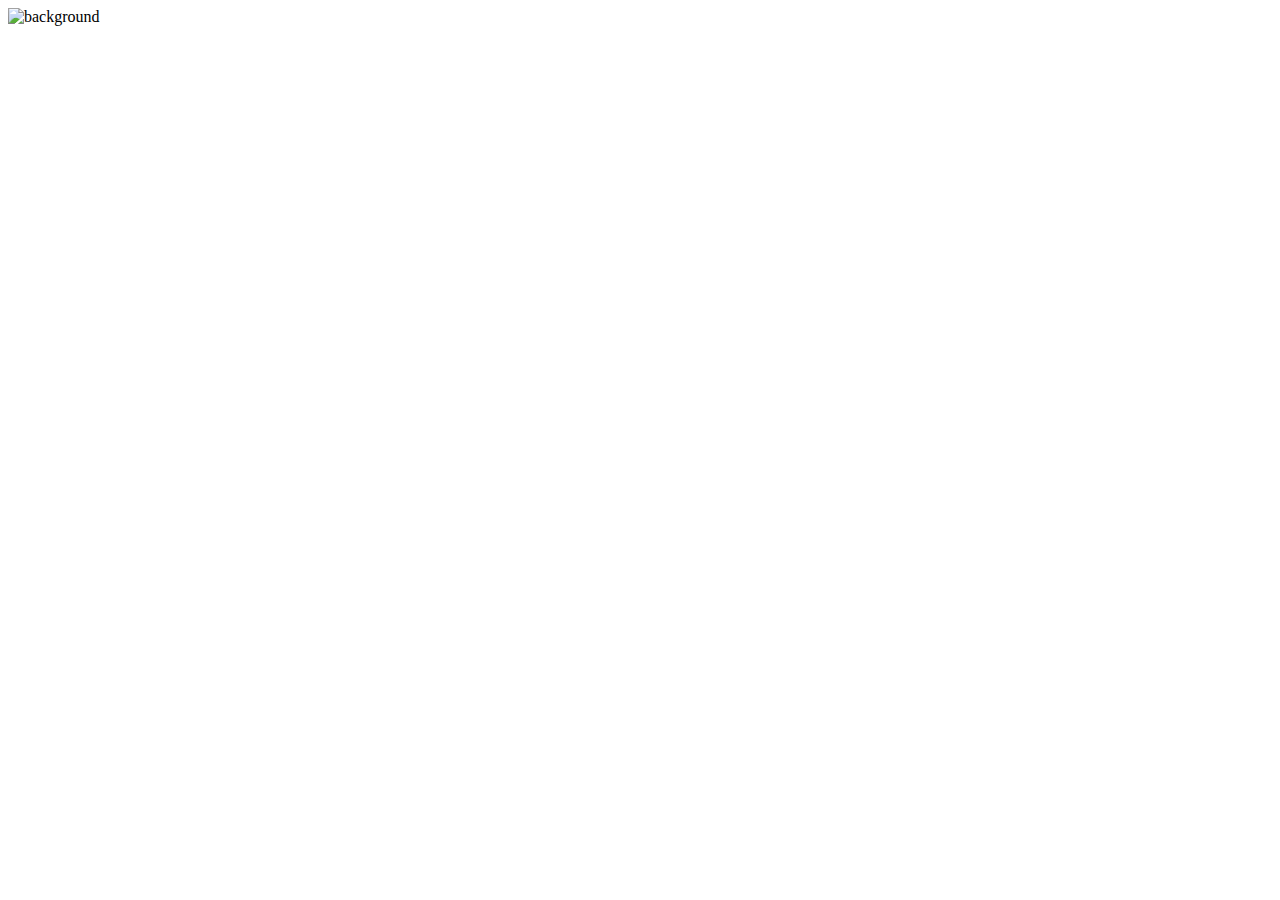
==== index.html @ 0212309e "creat html" ====
<!DOCTYPE html>
<html lang="en">

<head>
  <meta charset="UTF-8">
  <meta name="viewport" content="width=device-width, initial-scale=1.0">
  <title>Document</title>
  <link rel="stylesheet" href="css/style.css">
</head>

<body>
  <div class="wrapper">

    <section class="pokemon">
      <div class="pokemon__item"></div>
    </section>

    <section class="sun">
      <div class="sun__item">
        <div class="sun__eyes"></div>
        <div class="sun__mouth"></div>
      </div>
    </section>

    <section class="dragon">
      <div class="dragon__item"></div>
    </section>

    <section class="pikachu">
      <div class="pikachu__item"></div>
    </section>

    <section class="sandamer">
      <div class="sandamer__item"></div>
    </section>

    <section class="schilok">
      <div class="schilok__item"></div>
    </section>

    <section class="pika">
      <div class="pika__item"></div>
    </section>

    <section class="charizard">
      <div class="charizard__item"></div>
    </section>

    <img src="images/back.avif" alt="background" class="background">
  </div>

</html>
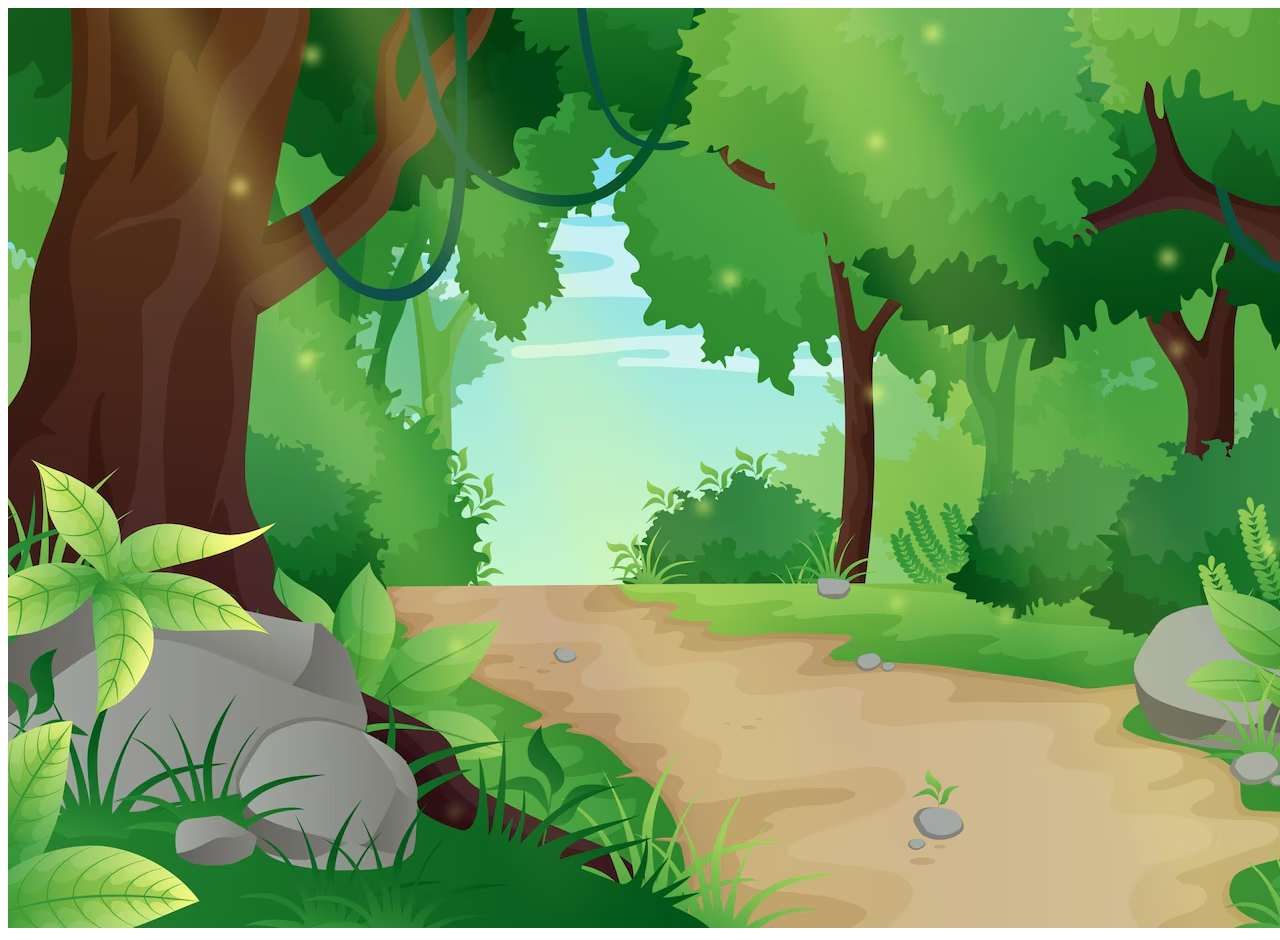
==== commit 9948872d: "creat" ====
--- a/index.html
+++ b/index.html
@@ -46,7 +46,7 @@
       <div class="charizard__item"></div>
     </section>
 
-    <img src="images/back.avif" alt="background" class="background">
+    <img src="./anim/images/back.avif" alt="background" class="background">
   </div>
 
 </html>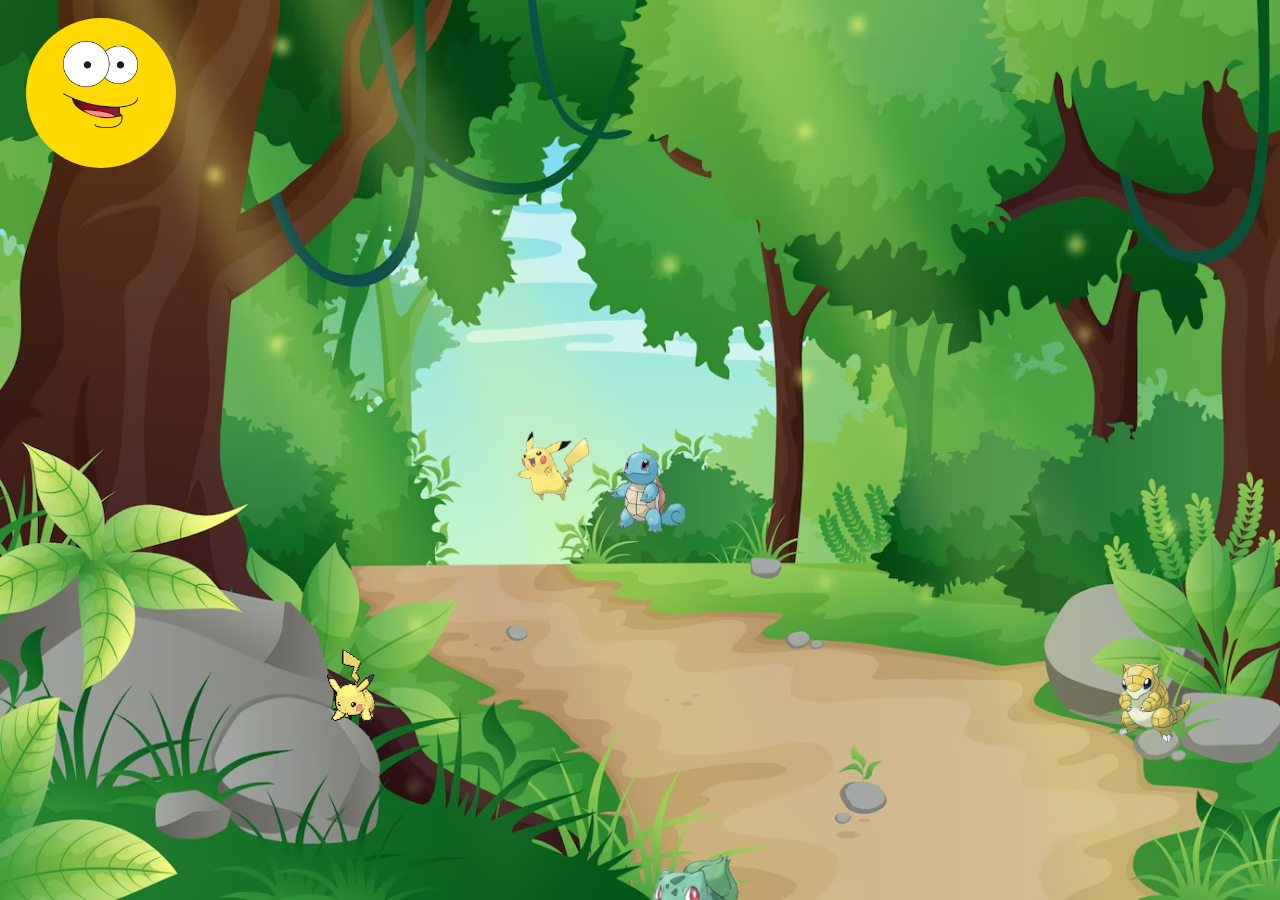
==== commit 97d7d248: "fixed way" ====
--- a/index.html
+++ b/index.html
@@ -4,8 +4,8 @@
 <head>
   <meta charset="UTF-8">
   <meta name="viewport" content="width=device-width, initial-scale=1.0">
-  <title>Document</title>
-  <link rel="stylesheet" href="css/style.css">
+  <link rel="stylesheet" href="./anim/css/style.css">
+  <title>pokemon</title>
 </head>
 
 <body>
--- a/anim/css/style.css
+++ b/anim/css/style.css
@@ -0,0 +1,219 @@
+.pokemon__item {
+  position: absolute;
+  top: 850px;
+  left: 650px;
+  height: 100px;
+  width: 100px;
+  background-image: url(../images/pokemon.png);
+  background-size: contain;
+  animation: animate4 5s linear 4s infinite;
+  transform: scale(1);
+  z-index: 10;
+  display: block;
+}
+
+@keyframes animate4 {
+  0%, 100% {
+    top: 850px;
+    left: 650px;
+  }
+  25%, 75% {
+    top: 850px;
+    left: 550px;
+  }
+  50% {
+    top: 850px;
+    left: 700px;
+  }
+}
+.sun__item {
+  position: absolute;
+  top: 2%;
+  left: 2%;
+  height: 150px;
+  width: 150px;
+  background-color: rgb(255, 217, 0);
+  border-radius: 50%;
+  z-index: 100;
+}
+.sun__item:hover {
+  background-color: rgba(229, 255, 0, 0.9921568627);
+  animation: sun 6s linear infinite;
+  border-radius: 51% 49% 75% 25%/46% 45% 55% 54%;
+}
+.sun__eyes {
+  position: absolute;
+  top: 15%;
+  left: 25%;
+  height: 75px;
+  width: 75px;
+  background-image: url(../images/open-eyes.png);
+  background-size: contain;
+  background-repeat: no-repeat;
+  z-index: 110;
+}
+.sun__mouth {
+  position: absolute;
+  top: 50%;
+  left: 25%;
+  height: 75px;
+  width: 75px;
+  background-image: url(../images/mouth2.png);
+  background-size: contain;
+  background-repeat: no-repeat;
+  z-index: 112;
+}
+@keyframes sun {
+  0% {
+    transform: rotateZ(0deg);
+  }
+  100% {
+    transform: rotateZ(360deg);
+  }
+}
+@keyframes sun-walk {
+  0% {
+    transform: rotateZ(0deg);
+  }
+  100% {
+    transform: rotateZ(360deg);
+  }
+}
+
+.dragon__item {
+  position: absolute;
+  top: 20px;
+  left: 1550px;
+  height: 200px;
+  width: 200px;
+  background-image: url(../images/dragon.gif);
+  transform: scale(1);
+  z-index: 25;
+}
+
+.pikachu__item {
+  position: absolute;
+  top: 419px;
+  left: 500px;
+  height: 100px;
+  width: 100px;
+  background-image: url(../images/Pikachu.png);
+  background-size: contain;
+  animation: animate1 4s linear 2s infinite;
+  transform: scale(1);
+  z-index: 30;
+}
+
+@keyframes animate1 {
+  0%, 100% {
+    top: 400px;
+    left: 500px;
+  }
+  25%, 75% {
+    top: 450px;
+    left: 550px;
+    transform: scale(1.2);
+  }
+  50% {
+    top: -p500px;
+    left: 450px;
+  }
+}
+.sandamer__item {
+  position: absolute;
+  top: 650px;
+  left: 1100px;
+  height: 100px;
+  width: 100px;
+  background-image: url(../images/Sandamer.png);
+  background-size: contain;
+  animation: animate5 5Ps linear 3s infinite;
+  transform: scale(1);
+  z-index: 15;
+}
+
+@keyframes animate5 {
+  0%, 100% {
+    top: 650px;
+    left: 1100px;
+  }
+  25%, 75% {
+    top: 650px;
+    left: 1050px;
+    transform: scale(1.5);
+  }
+  50% {
+    top: 650px;
+    left: 1000px;
+  }
+}
+.schilok__item {
+  position: absolute;
+  top: 450px;
+  left: 600px;
+  height: 100px;
+  width: 100px;
+  background-image: url(../images/Schillok.png);
+  background-size: contain;
+  animation: animate 5s linear 7s infinite;
+  transform: scale(1);
+  z-index: 55;
+  background-repeat: no-repeat;
+}
+
+@keyframes animate {
+  0%, 100% {
+    top: 450px;
+    left: 600px;
+  }
+  25%, 75% {
+    top: 650px;
+    left: 600px;
+    transform: scale(1.5);
+  }
+  50% {
+    top: 700px;
+    left: 1050px;
+  }
+}
+.pika__item {
+  position: absolute;
+  top: 550px;
+  left: 250px;
+  height: 200px;
+  width: 200px;
+  background-image: url(../images/pika.gif);
+  background-size: contain;
+  transform: scale(1);
+  z-index: 40;
+}
+
+.charizard__item {
+  position: absolute;
+  top: 400px;
+  left: 1250px;
+  height: 450px;
+  width: 450px;
+  background-image: url(../images/dancing-charizard.gif);
+  transform: scale(1);
+  z-index: 25;
+}
+
+*, *::before, *::after {
+  margin: 0;
+  padding: 0;
+  border: 0;
+  box-sizing: border-box;
+}
+
+.wrapper {
+  position: relative;
+  background-color: rgb(48, 6, 6);
+  height: 100vh;
+  width: 100vw;
+  overflow: hidden;
+}
+.wrapper .background {
+  height: 100vh;
+  width: 100vw;
+}/*# sourceMappingURL=style.css.map */